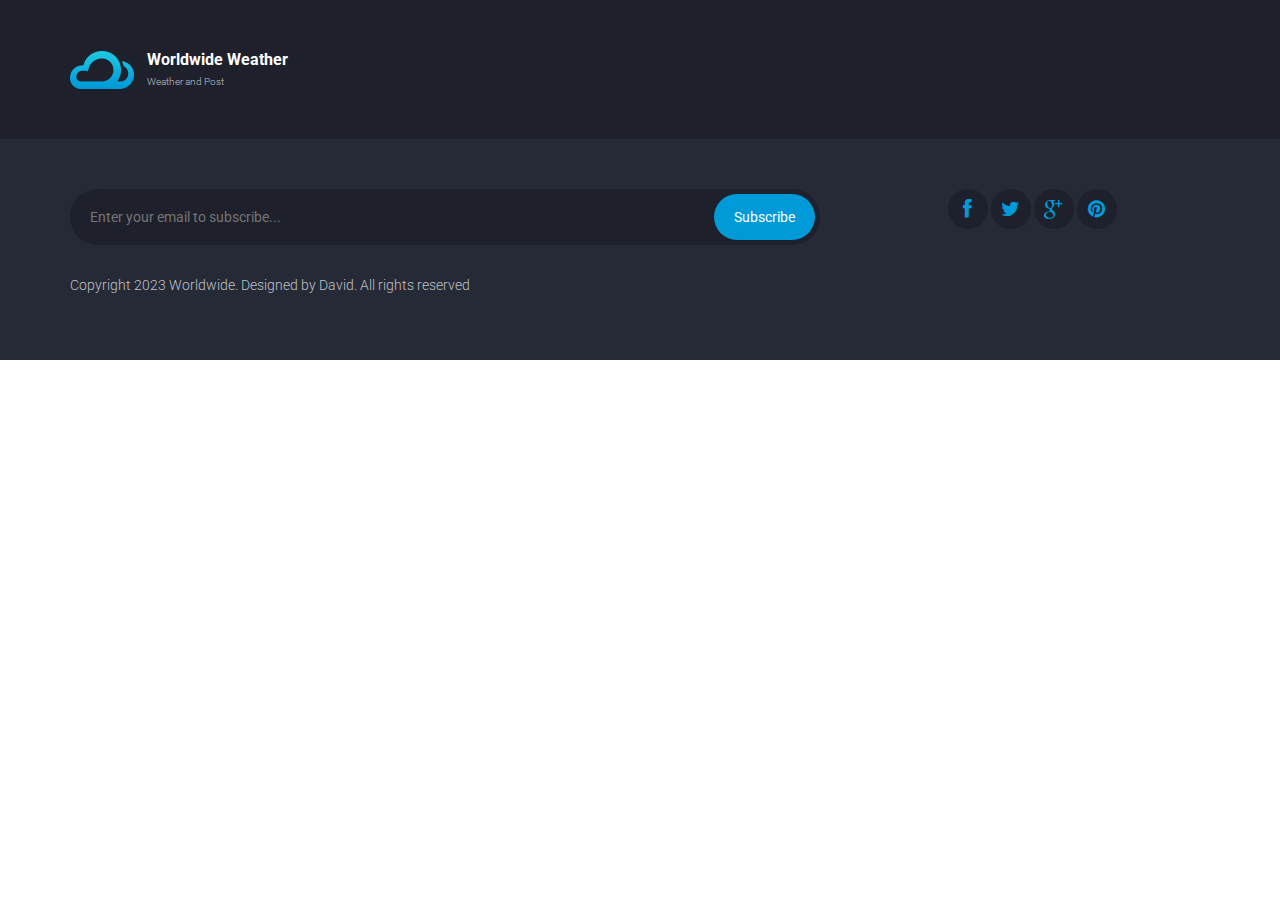
==== index.html @ e77ffc7b "Init project" ====
<!DOCTYPE html>
<html lang="en">
	<head>
  <meta charset="UTF-8">
  <meta http-equiv="X-UA-Compatible" content="IE=edge">
  <meta name="viewport" content="width=device-width, initial-scale=1.0,maximum-scale=1">
  
  <title>Wordwide Weather | Weather & Blog</title>

  <link rel="stylesheet" href="http://fonts.googleapis.com/css?family=Roboto:300,400,700|" type="text/css">
  <link rel="stylesheet" href="fonts/font-awesome.min.css" type="text/css">
  <link rel="stylesheet" href="css/theme.css">
  <link rel="stylesheet" href="css/style.css">
  
  <!--[if lt IE 9]>
  <script src="js/ie-support/html5.js"></script>
  <script src="js/ie-support/respond.js"></script>
  <![endif]-->
	</head>

	<body>
    <div class="site-content">
			<div class="site-header">
        <div class="container">
					<a href="index.html" class="branding">
						<img src="images/logo.png" alt="" class="logo">
						<div class="logo-type">
							<h1 class="site-title">Worldwide Weather</h1>
							<small class="site-description">Weather and Post</small>
						</div>
					</a>
				</div>
      </div>

      <div>
        
      </div>

      <footer class="site-footer">
				<div class="container">
					<div class="row">
						<div class="col-md-8">
							<form action="#" class="subscribe-form">
								<input type="text" placeholder="Enter your email to subscribe...">
								<input type="submit" value="Subscribe">
							</form>
						</div>
						<div class="col-md-3 col-md-offset-1">
							<div class="social-links">
								<a href="#"><i class="fa fa-facebook"></i></a>
								<a href="#"><i class="fa fa-twitter"></i></a>
								<a href="#"><i class="fa fa-google-plus"></i></a>
								<a href="#"><i class="fa fa-pinterest"></i></a>
							</div>
						</div>
					</div>

					<p class="colophon">Copyright 2023 Worldwide. Designed by David. All rights reserved</p>
				</div>
			</footer>
    </div>

    <script src="js/jquery-1.11.1.min.js"></script>
		<script src="js/app.js"></script>
  </body>

  </html>
---- css/theme.css ----
article,
aside,
details,
figcaption,
figure,
footer,
header,
hgroup,
nav,
section,
summary {
  display: block;
}

audio,
canvas,
video {
  display: inline-block;
}

audio:not([controls]) {
  display: none;
  height: 0;
}

[hidden], template {
  display: none;
}

html {
  background: #fff;
  color: #000;
  -webkit-text-size-adjust: 100%;
  -ms-text-size-adjust: 100%;
}

html,
button,
input,
select,
textarea {
  font-family: sans-serif;
}

body {
  margin: 0;
}

a {
  background: transparent;
}
  a:focus {
    outline: thin dotted;
}
  a:hover, a:active {
    outline: 0;
}

h1 {
  font-size: 2em;
  margin: 0.67em 0;
}

h2 {
  font-size: 1.5em;
  margin: 0.83em 0;
}

h3 {
  font-size: 1.17em;
  margin: 1em 0;
}

h4 {
  font-size: 1em;
  margin: 1.33em 0;
}

h5 {
  font-size: 0.83em;
  margin: 1.67em 0;
}

h6 {
  font-size: 0.75em;
  margin: 2.33em 0;
}

abbr[title] {
  border-bottom: 1px dotted;
}

b,
strong {
  font-weight: bold;
}

dfn {
  font-style: italic;
}

mark {
  background: #ff0;
  color: #000;
}

code,
kbd,
pre,
samp {
  font-family: monospace, serif;
  font-size: 1em;
}

pre {
  white-space: pre;
  white-space: pre-wrap;
  word-wrap: break-word;
}

q {
  quotes: "\201C" "\201D" "\2018" "\2019";
}

q:before,
q:after {
  content: '';
  content: none;
}

small {
  font-size: 80%;
}

sub,
sup {
  font-size: 75%;
  line-height: 0;
  position: relative;
  vertical-align: baseline;
}

sup {
  top: -0.5em;
}

sub {
  bottom: -0.25em;
}

img {
  border: 0;
}

svg:not(:root) {
  overflow: hidden;
}

figure {
  margin: 0;
}

fieldset {
  border: 1px solid #c0c0c0;
  margin: 0 2px;
  padding: 0.35em 0.625em 0.75em;
}

legend {
  border: 0;
  padding: 0;
  white-space: normal;
}

button,
input,
select,
textarea {
  font-family: inherit;
  font-size: 100%;
  margin: 0;
  vertical-align: baseline;
}

button,
input {
  line-height: normal;
}

button,
select {
  text-transform: none;
}

button,
html input[type="button"],
input[type="reset"],
input[type="submit"] {
  -webkit-appearance: button;
  cursor: pointer;
}

button[disabled],
input[disabled] {
  cursor: default;
}

input[type="checkbox"],
input[type="radio"] {
  box-sizing: border-box;
  padding: 0;
}

input[type="search"] {
  -webkit-appearance: textfield;
  box-sizing: content-box;
}

input[type="search"]::-webkit-search-cancel-button,
input[type="search"]::-webkit-search-decoration {
  -webkit-appearance: none;
}

button::-moz-focus-inner, input::-moz-focus-inner {
  border: 0;
  padding: 0;
}

textarea {
  overflow: auto;
  vertical-align: top;
}

table {
  border-collapse: collapse;
  border-spacing: 0;
}

*, *:before, *:after {
  box-sizing: border-box;
}

/*
 * Global Styles
 */
html {
  font-size: 14px;
}

body {
  color: #bfc1c8;
  font-family: "Roboto", "Open Sans", sans-serif;
  font-size: 14px;
  font-weight: 300;
  line-height: 1.5;
  background: #1e202b;
}

h1, h2, h3, h4, h5, h6 {
  font-weight: 700;
  margin: 0 0 20px;
  line-height: normal;
}

hr {
  border: none;
  border-bottom: 1px solid #777;
}

ul, ol {
  margin: 0;
  padding-left: 0;
}

a {
  text-decoration: none;
  color: #009ad8;
}

address {
  font-style: normal;
}

p {
  margin-top: 0;
}

form input, form textarea, form select {
  outline: none;
  border: none;
  padding: 10px;
  border-radius: 30px;
}
form select {
  -webkit-appearance: none;
  -moz-appearance: none;
  appearance: none;
}
form textarea {
  resize: vertical;
}

/*
 * Reusable Components Style
 */
.button, form input[type="submit"], form button, form input[type="reset"] {
  border: none;
  background: #009ad8;
  padding: 10px 20px;
  border-radius: 30px;
  color: white;
}

.map {
  height: 220px;
}

.container {
  margin-right: auto;
  margin-left: auto;
  padding-left: 15px;
  padding-right: 15px;
  zoom: 1;
}
  .container:after {
    content: " ";
    clear: both;
    display: block;
    overflow: hidden;
    height: 0;
}
  @media (min-width: 768px) {
    .container {
      width: 750px;
  }
}
  @media (min-width: 992px) {
    .container {
      width: 970px;
  }
}
  @media (min-width: 1200px) {
    .container {
      width: 1170px;
  }
}

.container-fluid {
  margin-right: auto;
  margin-left: auto;
  padding-left: 15px;
  padding-right: 15px;
  zoom: 1;
}
  .container-fluid:after {
    content: " ";
    clear: both;
    display: block;
    overflow: hidden;
    height: 0;
}

.row {
  margin-left: -15px;
  margin-right: -15px;
  zoom: 1;
}
  .row:after {
    content: " ";
    clear: both;
    display: block;
    overflow: hidden;
    height: 0;
}

.col-xs-1, .col-sm-1, .col-md-1,
.col-lg-1, .col-xs-2, .col-sm-2, .col-md-2, .col-lg-2,
.col-xs-3, .col-sm-3, .col-md-3, .col-lg-3,
.col-xs-4, .col-sm-4, .col-md-4, .col-lg-4,
.col-xs-5, .col-sm-5, .col-md-5, .col-lg-5,
.col-xs-6, .col-sm-6, .col-md-6, .col-lg-6,
.col-xs-7, .col-sm-7, .col-md-7, .col-lg-7,
.col-xs-8, .col-sm-8, .col-md-8, .col-lg-8,
.col-xs-9, .col-sm-9, .col-md-9, .col-lg-9,
.col-xs-10, .col-sm-10, .col-md-10, .col-lg-10,
.col-xs-11, .col-sm-11, .col-md-11, .col-lg-11,
.col-xs-12, .col-sm-12, .col-md-12, .col-lg-12 {
  position: relative;
  min-height: 1px;
  padding-left: 15px;
  padding-right: 15px;
}

.col-xs-1,
.col-xs-2,
.col-xs-3,
.col-xs-4,
.col-xs-5,
.col-xs-6,
.col-xs-7,
.col-xs-8,
.col-xs-9,
.col-xs-10,
.col-xs-11,
.col-xs-12 {
  float: left;
}

.col-xs-1 {
  width: 8.3333333333%;
}

.col-xs-2 {
  width: 16.6666666667%;
}

.col-xs-3 {
  width: 25%;
}

.col-xs-4 {
  width: 33.3333333333%;
}

.col-xs-5 {
  width: 41.6666666667%;
}

.col-xs-6 {
  width: 50%;
}

.col-xs-7 {
  width: 58.3333333333%;
}

.col-xs-8 {
  width: 66.6666666667%;
}

.col-xs-9 {
  width: 75%;
}

.col-xs-10 {
  width: 83.3333333333%;
}

.col-xs-11 {
  width: 91.6666666667%;
}

.col-xs-12 {
  width: 100%;
}

.col-xs-pull-0 {
  right: auto;
}

.col-xs-pull-1 {
  right: 8.3333333333%;
}

.col-xs-pull-2 {
  right: 16.6666666667%;
}

.col-xs-pull-3 {
  right: 25%;
}

.col-xs-pull-4 {
  right: 33.3333333333%;
}

.col-xs-pull-5 {
  right: 41.6666666667%;
}

.col-xs-pull-6 {
  right: 50%;
}

.col-xs-pull-7 {
  right: 58.3333333333%;
}

.col-xs-pull-8 {
  right: 66.6666666667%;
}

.col-xs-pull-9 {
  right: 75%;
}

.col-xs-pull-10 {
  right: 83.3333333333%;
}

.col-xs-pull-11 {
  right: 91.6666666667%;
}

.col-xs-pull-12 {
  right: 100%;
}

.col-xs-push-0 {
  left: auto;
}

.col-xs-push-1 {
  left: 8.3333333333%;
}

.col-xs-push-2 {
  left: 16.6666666667%;
}

.col-xs-push-3 {
  left: 25%;
}

.col-xs-push-4 {
  left: 33.3333333333%;
}

.col-xs-push-5 {
  left: 41.6666666667%;
}

.col-xs-push-6 {
  left: 50%;
}

.col-xs-push-7 {
  left: 58.3333333333%;
}

.col-xs-push-8 {
  left: 66.6666666667%;
}

.col-xs-push-9 {
  left: 75%;
}

.col-xs-push-10 {
  left: 83.3333333333%;
}

.col-xs-push-11 {
  left: 91.6666666667%;
}

.col-xs-push-12 {
  left: 100%;
}

.col-xs-offset-0 {
  margin-left: 0%;
}

.col-xs-offset-1 {
  margin-left: 8.3333333333%;
}

.col-xs-offset-2 {
  margin-left: 16.6666666667%;
}

.col-xs-offset-3 {
  margin-left: 25%;
}

.col-xs-offset-4 {
  margin-left: 33.3333333333%;
}

.col-xs-offset-5 {
  margin-left: 41.6666666667%;
}

.col-xs-offset-6 {
  margin-left: 50%;
}

.col-xs-offset-7 {
  margin-left: 58.3333333333%;
}

.col-xs-offset-8 {
  margin-left: 66.6666666667%;
}

.col-xs-offset-9 {
  margin-left: 75%;
}

.col-xs-offset-10 {
  margin-left: 83.3333333333%;
}

.col-xs-offset-11 {
  margin-left: 91.6666666667%;
}

.col-xs-offset-12 {
  margin-left: 100%;
}

@media (min-width: 768px) {
  .col-sm-1,
  .col-sm-2,
  .col-sm-3,
  .col-sm-4,
  .col-sm-5,
  .col-sm-6,
  .col-sm-7,
  .col-sm-8,
  .col-sm-9,
  .col-sm-10,
  .col-sm-11,
  .col-sm-12 {
    float: left;
  }
  .col-sm-1 {
    width: 8.3333333333%;
  }
  .col-sm-2 {
    width: 16.6666666667%;
  }
  .col-sm-3 {
    width: 25%;
  }
  .col-sm-4 {
    width: 33.3333333333%;
  }
  .col-sm-5 {
    width: 41.6666666667%;
  }
  .col-sm-6 {
    width: 50%;
  }
  .col-sm-7 {
    width: 58.3333333333%;
  }
  .col-sm-8 {
    width: 66.6666666667%;
  }
  .col-sm-9 {
    width: 75%;
  }
  .col-sm-10 {
    width: 83.3333333333%;
  }
  .col-sm-11 {
    width: 91.6666666667%;
  }
  .col-sm-12 {
    width: 100%;
  }
  .col-sm-pull-0 {
    right: auto;
  }
  .col-sm-pull-1 {
    right: 8.3333333333%;
  }
  .col-sm-pull-2 {
    right: 16.6666666667%;
  }
  .col-sm-pull-3 {
    right: 25%;
  }
  .col-sm-pull-4 {
    right: 33.3333333333%;
  }
  .col-sm-pull-5 {
    right: 41.6666666667%;
  }
  .col-sm-pull-6 {
    right: 50%;
  }
  .col-sm-pull-7 {
    right: 58.3333333333%;
  }
  .col-sm-pull-8 {
    right: 66.6666666667%;
  }
  .col-sm-pull-9 {
    right: 75%;
  }
  .col-sm-pull-10 {
    right: 83.3333333333%;
  }
  .col-sm-pull-11 {
    right: 91.6666666667%;
  }
  .col-sm-pull-12 {
    right: 100%;
  }
  .col-sm-push-0 {
    left: auto;
  }
  .col-sm-push-1 {
    left: 8.3333333333%;
  }
  .col-sm-push-2 {
    left: 16.6666666667%;
  }
  .col-sm-push-3 {
    left: 25%;
  }
  .col-sm-push-4 {
    left: 33.3333333333%;
  }
  .col-sm-push-5 {
    left: 41.6666666667%;
  }
  .col-sm-push-6 {
    left: 50%;
  }
  .col-sm-push-7 {
    left: 58.3333333333%;
  }
  .col-sm-push-8 {
    left: 66.6666666667%;
  }
  .col-sm-push-9 {
    left: 75%;
  }
  .col-sm-push-10 {
    left: 83.3333333333%;
  }
  .col-sm-push-11 {
    left: 91.6666666667%;
  }
  .col-sm-push-12 {
    left: 100%;
  }
  .col-sm-offset-0 {
    margin-left: 0%;
  }
  .col-sm-offset-1 {
    margin-left: 8.3333333333%;
  }
  .col-sm-offset-2 {
    margin-left: 16.6666666667%;
  }
  .col-sm-offset-3 {
    margin-left: 25%;
  }
  .col-sm-offset-4 {
    margin-left: 33.3333333333%;
  }
  .col-sm-offset-5 {
    margin-left: 41.6666666667%;
  }
  .col-sm-offset-6 {
    margin-left: 50%;
  }
  .col-sm-offset-7 {
    margin-left: 58.3333333333%;
  }
  .col-sm-offset-8 {
    margin-left: 66.6666666667%;
  }
  .col-sm-offset-9 {
    margin-left: 75%;
  }
  .col-sm-offset-10 {
    margin-left: 83.3333333333%;
  }
  .col-sm-offset-11 {
    margin-left: 91.6666666667%;
  }
  .col-sm-offset-12 {
    margin-left: 100%;
  }
}

@media (min-width: 992px) {
  .col-md-1,
  .col-md-2,
  .col-md-3,
  .col-md-4,
  .col-md-5,
  .col-md-6,
  .col-md-7,
  .col-md-8,
  .col-md-9,
  .col-md-10,
  .col-md-11,
  .col-md-12 {
    float: left;
  }
  .col-md-1 {
    width: 8.3333333333%;
  }
  .col-md-2 {
    width: 16.6666666667%;
  }
  .col-md-3 {
    width: 25%;
  }
  .col-md-4 {
    width: 33.3333333333%;
  }
  .col-md-5 {
    width: 41.6666666667%;
  }
  .col-md-6 {
    width: 50%;
  }
  .col-md-7 {
    width: 58.3333333333%;
  }
  .col-md-8 {
    width: 66.6666666667%;
  }
  .col-md-9 {
    width: 75%;
  }
  .col-md-10 {
    width: 83.3333333333%;
  }
  .col-md-11 {
    width: 91.6666666667%;
  }
  .col-md-12 {
    width: 100%;
  }
  .col-md-pull-0 {
    right: auto;
  }
  .col-md-pull-1 {
    right: 8.3333333333%;
  }
  .col-md-pull-2 {
    right: 16.6666666667%;
  }
  .col-md-pull-3 {
    right: 25%;
  }
  .col-md-pull-4 {
    right: 33.3333333333%;
  }
  .col-md-pull-5 {
    right: 41.6666666667%;
  }
  .col-md-pull-6 {
    right: 50%;
  }
  .col-md-pull-7 {
    right: 58.3333333333%;
  }
  .col-md-pull-8 {
    right: 66.6666666667%;
  }
  .col-md-pull-9 {
    right: 75%;
  }
  .col-md-pull-10 {
    right: 83.3333333333%;
  }
  .col-md-pull-11 {
    right: 91.6666666667%;
  }
  .col-md-pull-12 {
    right: 100%;
  }
  .col-md-push-0 {
    left: auto;
  }
  .col-md-push-1 {
    left: 8.3333333333%;
  }
  .col-md-push-2 {
    left: 16.6666666667%;
  }
  .col-md-push-3 {
    left: 25%;
  }
  .col-md-push-4 {
    left: 33.3333333333%;
  }
  .col-md-push-5 {
    left: 41.6666666667%;
  }
  .col-md-push-6 {
    left: 50%;
  }
  .col-md-push-7 {
    left: 58.3333333333%;
  }
  .col-md-push-8 {
    left: 66.6666666667%;
  }
  .col-md-push-9 {
    left: 75%;
  }
  .col-md-push-10 {
    left: 83.3333333333%;
  }
  .col-md-push-11 {
    left: 91.6666666667%;
  }
  .col-md-push-12 {
    left: 100%;
  }
  .col-md-offset-0 {
    margin-left: 0%;
  }
  .col-md-offset-1 {
    margin-left: 8.3333333333%;
  }
  .col-md-offset-2 {
    margin-left: 16.6666666667%;
  }
  .col-md-offset-3 {
    margin-left: 25%;
  }
  .col-md-offset-4 {
    margin-left: 33.3333333333%;
  }
  .col-md-offset-5 {
    margin-left: 41.6666666667%;
  }
  .col-md-offset-6 {
    margin-left: 50%;
  }
  .col-md-offset-7 {
    margin-left: 58.3333333333%;
  }
  .col-md-offset-8 {
    margin-left: 66.6666666667%;
  }
  .col-md-offset-9 {
    margin-left: 75%;
  }
  .col-md-offset-10 {
    margin-left: 83.3333333333%;
  }
  .col-md-offset-11 {
    margin-left: 91.6666666667%;
  }
  .col-md-offset-12 {
    margin-left: 100%;
  }
}

@media (min-width: 1200px) {
  .col-lg-1,
  .col-lg-2,
  .col-lg-3,
  .col-lg-4,
  .col-lg-5,
  .col-lg-6,
  .col-lg-7,
  .col-lg-8,
  .col-lg-9,
  .col-lg-10,
  .col-lg-11,
  .col-lg-12 {
    float: left;
  }
  .col-lg-1 {
    width: 8.3333333333%;
  }
  .col-lg-2 {
    width: 16.6666666667%;
  }
  .col-lg-3 {
    width: 25%;
  }
  .col-lg-4 {
    width: 33.3333333333%;
  }
  .col-lg-5 {
    width: 41.6666666667%;
  }
  .col-lg-6 {
    width: 50%;
  }
  .col-lg-7 {
    width: 58.3333333333%;
  }
  .col-lg-8 {
    width: 66.6666666667%;
  }
  .col-lg-9 {
    width: 75%;
  }
  .col-lg-10 {
    width: 83.3333333333%;
  }
  .col-lg-11 {
    width: 91.6666666667%;
  }
  .col-lg-12 {
    width: 100%;
  }
  .col-lg-pull-0 {
    right: auto;
  }
  .col-lg-pull-1 {
    right: 8.3333333333%;
  }
  .col-lg-pull-2 {
    right: 16.6666666667%;
  }
  .col-lg-pull-3 {
    right: 25%;
  }
  .col-lg-pull-4 {
    right: 33.3333333333%;
  }
  .col-lg-pull-5 {
    right: 41.6666666667%;
  }
  .col-lg-pull-6 {
    right: 50%;
  }
  .col-lg-pull-7 {
    right: 58.3333333333%;
  }
  .col-lg-pull-8 {
    right: 66.6666666667%;
  }
  .col-lg-pull-9 {
    right: 75%;
  }
  .col-lg-pull-10 {
    right: 83.3333333333%;
  }
  .col-lg-pull-11 {
    right: 91.6666666667%;
  }
  .col-lg-pull-12 {
    right: 100%;
  }
  .col-lg-push-0 {
    left: auto;
  }
  .col-lg-push-1 {
    left: 8.3333333333%;
  }
  .col-lg-push-2 {
    left: 16.6666666667%;
  }
  .col-lg-push-3 {
    left: 25%;
  }
  .col-lg-push-4 {
    left: 33.3333333333%;
  }
  .col-lg-push-5 {
    left: 41.6666666667%;
  }
  .col-lg-push-6 {
    left: 50%;
  }
  .col-lg-push-7 {
    left: 58.3333333333%;
  }
  .col-lg-push-8 {
    left: 66.6666666667%;
  }
  .col-lg-push-9 {
    left: 75%;
  }
  .col-lg-push-10 {
    left: 83.3333333333%;
  }
  .col-lg-push-11 {
    left: 91.6666666667%;
  }
  .col-lg-push-12 {
    left: 100%;
  }
  .col-lg-offset-0 {
    margin-left: 0%;
  }
  .col-lg-offset-1 {
    margin-left: 8.3333333333%;
  }
  .col-lg-offset-2 {
    margin-left: 16.6666666667%;
  }
  .col-lg-offset-3 {
    margin-left: 25%;
  }
  .col-lg-offset-4 {
    margin-left: 33.3333333333%;
  }
  .col-lg-offset-5 {
    margin-left: 41.6666666667%;
  }
  .col-lg-offset-6 {
    margin-left: 50%;
  }
  .col-lg-offset-7 {
    margin-left: 58.3333333333%;
  }
  .col-lg-offset-8 {
    margin-left: 66.6666666667%;
  }
  .col-lg-offset-9 {
    margin-left: 75%;
  }
  .col-lg-offset-10 {
    margin-left: 83.3333333333%;
  }
  .col-lg-offset-11 {
    margin-left: 91.6666666667%;
  }
  .col-lg-offset-12 {
    margin-left: 100%;
  }
}

@-ms-viewport {
  width: device-width;
}

.visible-xs, .visible-sm, .visible-md, .visible-lg {
  display: none !important;
}

.visible-xs-block,
.visible-xs-inline,
.visible-xs-inline-block,
.visible-sm-block,
.visible-sm-inline,
.visible-sm-inline-block,
.visible-md-block,
.visible-md-inline,
.visible-md-inline-block,
.visible-lg-block,
.visible-lg-inline,
.visible-lg-inline-block {
  display: none !important;
}

@media (max-width: 767px) {
  .visible-xs {
    display: block !important;
  }
  table.visible-xs {
    display: table;
  }
  tr.visible-xs {
    display: table-row !important;
  }
  th.visible-xs,
  td.visible-xs {
    display: table-cell !important;
  }
}

@media (max-width: 767px) {
  .visible-xs-block {
    display: block !important;
  }
}

@media (max-width: 767px) {
  .visible-xs-inline {
    display: inline !important;
  }
}

@media (max-width: 767px) {
  .visible-xs-inline-block {
    display: inline-block !important;
  }
}

@media (min-width: 768px) and (max-width: 991px) {
  .visible-sm {
    display: block !important;
  }
  table.visible-sm {
    display: table;
  }
  tr.visible-sm {
    display: table-row !important;
  }
  th.visible-sm,
  td.visible-sm {
    display: table-cell !important;
  }
}

@media (min-width: 768px) and (max-width: 991px) {
  .visible-sm-block {
    display: block !important;
  }
}

@media (min-width: 768px) and (max-width: 991px) {
  .visible-sm-inline {
    display: inline !important;
  }
}

@media (min-width: 768px) and (max-width: 991px) {
  .visible-sm-inline-block {
    display: inline-block !important;
  }
}

@media (min-width: 992px) and (max-width: 1199px) {
  .visible-md {
    display: block !important;
  }
  table.visible-md {
    display: table;
  }
  tr.visible-md {
    display: table-row !important;
  }
  th.visible-md,
  td.visible-md {
    display: table-cell !important;
  }
}

@media (min-width: 992px) and (max-width: 1199px) {
  .visible-md-block {
    display: block !important;
  }
}

@media (min-width: 992px) and (max-width: 1199px) {
  .visible-md-inline {
    display: inline !important;
  }
}

@media (min-width: 992px) and (max-width: 1199px) {
  .visible-md-inline-block {
    display: inline-block !important;
  }
}

@media (min-width: 1200px) {
  .visible-lg {
    display: block !important;
  }
  table.visible-lg {
    display: table;
  }
  tr.visible-lg {
    display: table-row !important;
  }
  th.visible-lg,
  td.visible-lg {
    display: table-cell !important;
  }
  .visible-lg-block {
    display: block !important;
  }
  .visible-lg-inline {
    display: inline !important;
  }
  .visible-lg-inline-block {
    display: inline-block !important;
  }
}

@media (max-width: 767px) {
  .hidden-xs {
    display: none !important;
  }
}

@media (min-width: 768px) and (max-width: 991px) {
  .hidden-sm {
    display: none !important;
  }
}

@media (min-width: 992px) and (max-width: 1199px) {
  .hidden-md {
    display: none !important;
  }
}

@media (min-width: 1200px) {
  .hidden-lg {
    display: none !important;
  }
}

.visible-print {
  display: none !important;
}

@media print {
  .visible-print {
    display: block !important;
  }
  table.visible-print {
    display: table;
  }
  tr.visible-print {
    display: table-row !important;
  }
  th.visible-print,
  td.visible-print {
    display: table-cell !important;
  }
}

.visible-print-block {
  display: none !important;
}

@media print {
  .visible-print-block {
    display: block !important;
  }
}

.visible-print-inline {
  display: none !important;
}

@media print {
  .visible-print-inline {
    display: inline !important;
  }
}

.visible-print-inline-block {
  display: none !important;
}

@media print {
  .visible-print-inline-block {
    display: inline-block !important;
  }
}

@media print {
  .hidden-print {
    display: none !important;
  }
}
---- css/style.css ----
.site-header {
  padding: 50px 0;
}
.site-header .branding {
  float: left;
}
.site-header .branding .logo,
.site-header .branding .logo-type {
  display: inline-block;
  vertical-align: middle;
}
.site-header .branding .logo {
  margin-right: 10px;
}
.site-header .branding .site-title {
  color: white;
  font-size: 16px;
  font-size: 1.1428571429em;
  margin-bottom: 5px;
}
.site-header .branding .site-description {
  color: #bfc1c8;
  display: block;
  font-size: 10px;
  font-size: 0.7142857143em;
}
.site-footer {
  background: #262936;
  padding: 50px 0;
}
.site-footer .subscribe-form {
  margin-bottom: 30px;
  position: relative;
}
.site-footer .subscribe-form input[type="text"] {
  background: #1e202b;
  color: white;
  padding: 20px 100px 20px 20px;
  width: 100%;
}
.site-footer .subscribe-form input[type="submit"] {
  bottom: 5px;
  position: absolute;
  right: 5px;
  top: 5px;
}
.site-footer .social-links a {
  -webkit-transition: .3s ease;
  background: #1e202b;
  border-radius: 50%;
  color: #009ad8;
  display: inline-block;
  font-size: 20px;
  font-size: 1.4285714286em;
  height: 40px;
  line-height: 2;
  text-align: center;
  transition: .3s ease;
  width: 40px;
}
.site-footer .social-links a:hover {
  background: #009ad8;
  color: white;
}
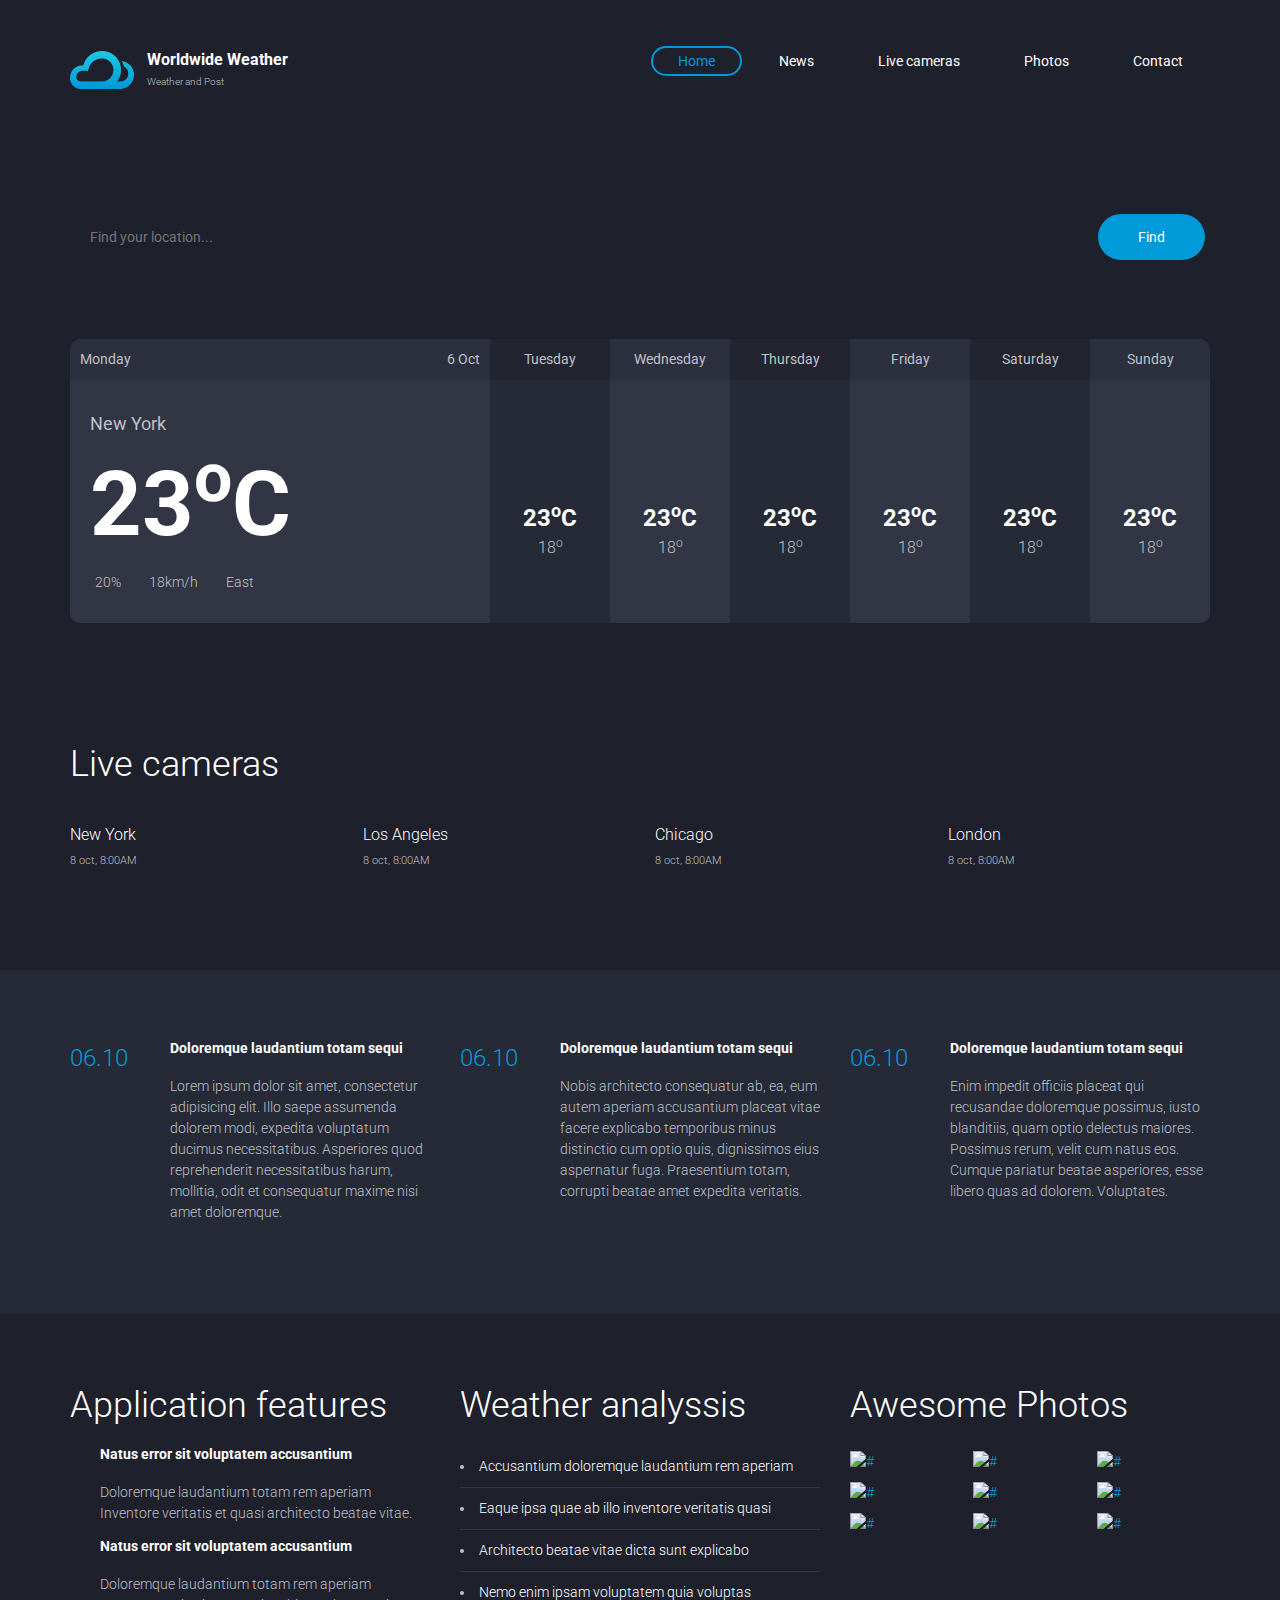
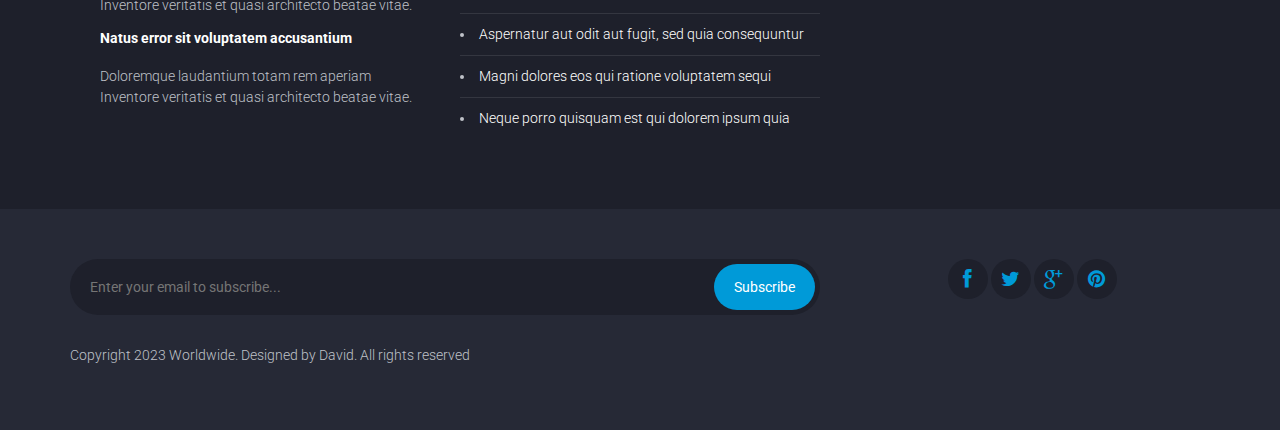
==== commit 038a895f: "Add Contact page" ====
--- a/index.html
+++ b/index.html
@@ -29,12 +29,243 @@
 							<small class="site-description">Weather and Post</small>
 						</div>
 					</a>
+
+          <div class="main-navigation">
+						<button type="button" class="menu-toggle"><i class="fa fa-bars"></i></button>
+						<ul class="menu">
+							<li class="menu-item current-menu-item"><a href="index.html">Home</a></li>
+              <li class="menu-item"><a href="news.html">News</a></li>
+              <li class="menu-item"><a href="live-cameras.html">Live cameras</a></li>
+              <li class="menu-item"><a href="photos.html">Photos</a></li>
+              <li class="menu-item"><a href="contact.html">Contact</a></li>
+						</ul>
+					</div>
+
+					<div class="mobile-navigation"></div>
 				</div>
       </div>
 
-      <div>
-        
-      </div>
+      <div class="hero" data-bg-image="images/banner.png">
+				<div class="container">
+					<form action="#" class="find-location">
+						<input type="text" placeholder="Find your location...">
+						<input type="submit" value="Find">
+					</form>
+				</div>
+			</div>
+
+      <div class="forecast-table">
+				<div class="container">
+					<div class="forecast-container">
+						<div class="today forecast">
+							<div class="forecast-header">
+								<div class="day">Monday</div>
+								<div class="date">6 Oct</div>
+							</div> <!-- .forecast-header -->
+							<div class="forecast-content">
+								<div class="location">New York</div>
+								<div class="degree">
+									<div class="num">23<sup>o</sup>C</div>
+									<div class="forecast-icon">
+										<img src="images/icons/icon-1.svg" alt="" width=90>
+									</div>	
+								</div>
+								<span><img src="images/icon-umberella.png" alt="">20%</span>
+								<span><img src="images/icon-wind.png" alt="">18km/h</span>
+								<span><img src="images/icon-compass.png" alt="">East</span>
+							</div>
+						</div>
+						<div class="forecast">
+							<div class="forecast-header">
+								<div class="day">Tuesday</div>
+							</div> <!-- .forecast-header -->
+							<div class="forecast-content">
+								<div class="forecast-icon">
+									<img src="images/icons/icon-3.svg" alt="" width=48>
+								</div>
+								<div class="degree">23<sup>o</sup>C</div>
+								<small>18<sup>o</sup></small>
+							</div>
+						</div>
+						<div class="forecast">
+							<div class="forecast-header">
+								<div class="day">Wednesday</div>
+							</div> <!-- .forecast-header -->
+							<div class="forecast-content">
+								<div class="forecast-icon">
+									<img src="images/icons/icon-5.svg" alt="" width=48>
+								</div>
+								<div class="degree">23<sup>o</sup>C</div>
+								<small>18<sup>o</sup></small>
+							</div>
+						</div>
+						<div class="forecast">
+							<div class="forecast-header">
+								<div class="day">Thursday</div>
+							</div> <!-- .forecast-header -->
+							<div class="forecast-content">
+								<div class="forecast-icon">
+									<img src="images/icons/icon-7.svg" alt="" width=48>
+								</div>
+								<div class="degree">23<sup>o</sup>C</div>
+								<small>18<sup>o</sup></small>
+							</div>
+						</div>
+						<div class="forecast">
+							<div class="forecast-header">
+								<div class="day">Friday</div>
+							</div> <!-- .forecast-header -->
+							<div class="forecast-content">
+								<div class="forecast-icon">
+									<img src="images/icons/icon-12.svg" alt="" width=48>
+								</div>
+								<div class="degree">23<sup>o</sup>C</div>
+								<small>18<sup>o</sup></small>
+							</div>
+						</div>
+						<div class="forecast">
+							<div class="forecast-header">
+								<div class="day">Saturday</div>
+							</div> <!-- .forecast-header -->
+							<div class="forecast-content">
+								<div class="forecast-icon">
+									<img src="images/icons/icon-13.svg" alt="" width=48>
+								</div>
+								<div class="degree">23<sup>o</sup>C</div>
+								<small>18<sup>o</sup></small>
+							</div>
+						</div>
+						<div class="forecast">
+							<div class="forecast-header">
+								<div class="day">Sunday</div>
+							</div> <!-- .forecast-header -->
+							<div class="forecast-content">
+								<div class="forecast-icon">
+									<img src="images/icons/icon-14.svg" alt="" width=48>
+								</div>
+								<div class="degree">23<sup>o</sup>C</div>
+								<small>18<sup>o</sup></small>
+							</div>
+						</div>
+					</div>
+				</div>
+			</div>
+
+      <main class="main-content">
+				<div class="fullwidth-block">
+					<div class="container">
+						<h2 class="section-title">Live cameras</h2>
+						<div class="row">
+							<div class="col-md-3 col-sm-6">
+								<div class="live-camera">
+									<figure class="live-camera-cover"><img src="images/live-camera-1.jpg" alt=""></figure>
+									<h3 class="location">New York</h3>
+									<small class="date">8 oct, 8:00AM</small>
+								</div>
+							</div>
+							<div class="col-md-3 col-sm-6">
+								<div class="live-camera">
+									<figure class="live-camera-cover"><img src="images/live-camera-2.jpg" alt=""></figure>
+									<h3 class="location">Los Angeles</h3>
+									<small class="date">8 oct, 8:00AM</small>
+								</div>
+							</div>
+							<div class="col-md-3 col-sm-6">
+								<div class="live-camera">
+									<figure class="live-camera-cover"><img src="images/live-camera-3.jpg" alt=""></figure>
+									<h3 class="location">Chicago</h3>
+									<small class="date">8 oct, 8:00AM</small>
+								</div>
+							</div>
+							<div class="col-md-3 col-sm-6">
+								<div class="live-camera">
+									<figure class="live-camera-cover"><img src="images/live-camera-4.jpg" alt=""></figure>
+									<h3 class="location">London</h3>
+									<small class="date">8 oct, 8:00AM</small>
+								</div>
+							</div>
+						</div>
+					</div>
+				</div>
+
+        <div class="fullwidth-block" data-bg-color="#262936">
+					<div class="container">
+						<div class="row">
+							<div class="col-md-4">
+								<div class="news">
+									<div class="date">06.10</div>
+									<h3><a href="#">Doloremque laudantium totam sequi </a></h3>
+									<p>Lorem ipsum dolor sit amet, consectetur adipisicing elit. Illo saepe assumenda dolorem modi, expedita voluptatum ducimus necessitatibus. Asperiores quod reprehenderit necessitatibus harum, mollitia, odit et consequatur maxime nisi amet doloremque.</p>
+								</div>
+							</div>
+							<div class="col-md-4">
+								<div class="news">
+									<div class="date">06.10</div>
+									<h3><a href="#">Doloremque laudantium totam sequi </a></h3>
+									<p>Nobis architecto consequatur ab, ea, eum autem aperiam accusantium placeat vitae facere explicabo temporibus minus distinctio cum optio quis, dignissimos eius aspernatur fuga. Praesentium totam, corrupti beatae amet expedita veritatis.</p>
+								</div>
+							</div>
+							<div class="col-md-4">
+								<div class="news">
+									<div class="date">06.10</div>
+									<h3><a href="#">Doloremque laudantium totam sequi </a></h3>
+									<p>Enim impedit officiis placeat qui recusandae doloremque possimus, iusto blanditiis, quam optio delectus maiores. Possimus rerum, velit cum natus eos. Cumque pariatur beatae asperiores, esse libero quas ad dolorem. Voluptates.</p>
+								</div>
+							</div>
+						</div>
+					</div>
+				</div>
+
+        <div class="fullwidth-block">
+					<div class="container">
+						<div class="row">
+							<div class="col-md-4">
+								<h2 class="section-title">Application features</h2>
+								<ul class="arrow-feature">
+									<li>
+										<h3>Natus error sit voluptatem accusantium</h3>
+										<p>Doloremque laudantium totam rem aperiam Inventore veritatis et quasi architecto beatae vitae.</p>
+									</li>
+									<li>
+										<h3>Natus error sit voluptatem accusantium</h3>
+										<p>Doloremque laudantium totam rem aperiam Inventore veritatis et quasi architecto beatae vitae.</p>
+									</li>
+									<li>
+										<h3>Natus error sit voluptatem accusantium</h3>
+										<p>Doloremque laudantium totam rem aperiam Inventore veritatis et quasi architecto beatae vitae.</p>
+									</li>
+								</ul>
+							</div>
+							<div class="col-md-4">
+								<h2 class="section-title">Weather analyssis</h2>
+								<ul class="arrow-list">
+									<li><a href="#">Accusantium doloremque laudantium rem aperiam</a></li>
+									<li><a href="#">Eaque ipsa quae ab illo inventore veritatis quasi</a></li>
+									<li><a href="#">Architecto beatae vitae dicta sunt explicabo</a></li>
+									<li><a href="#">Nemo enim ipsam voluptatem quia voluptas</a></li>
+									<li><a href="#">Aspernatur aut odit aut fugit, sed quia consequuntur</a></li>
+									<li><a href="#">Magni dolores eos qui ratione voluptatem sequi</a></li>
+									<li><a href="#">Neque porro quisquam est qui dolorem ipsum quia</a></li>
+								</ul>
+							</div>
+							<div class="col-md-4">
+								<h2 class="section-title">Awesome Photos</h2>
+								<div class="photo-grid">
+									<a href="#"><img src="images/thumb-1.jpg" alt="#"></a>
+									<a href="#"><img src="images/thumb-2.jpg" alt="#"></a>
+									<a href="#"><img src="images/thumb-3.jpg" alt="#"></a>
+									<a href="#"><img src="images/thumb-4.jpg" alt="#"></a>
+									<a href="#"><img src="images/thumb-5.jpg" alt="#"></a>
+									<a href="#"><img src="images/thumb-6.jpg" alt="#"></a>
+									<a href="#"><img src="images/thumb-7.jpg" alt="#"></a>
+									<a href="#"><img src="images/thumb-8.jpg" alt="#"></a>
+									<a href="#"><img src="images/thumb-9.jpg" alt="#"></a>
+								</div>
+							</div>
+						</div>
+					</div>
+				</div>
+      </main>
 
       <footer class="site-footer">
 				<div class="container">
@@ -61,7 +292,8 @@
     </div>
 
     <script src="js/jquery-1.11.1.min.js"></script>
+		<script src="js/plugins.js"></script>
 		<script src="js/app.js"></script>
   </body>
 
-  </html>+</html>--- a/css/style.css
+++ b/css/style.css
@@ -23,6 +23,622 @@
   display: block;
   font-size: 10px;
   font-size: 0.7142857143em;
+}
+.main-navigation {
+  float: right;
+}
+.main-navigation .menu-toggle, .main-navigation .menu {
+  vertical-align: middle;
+}
+.main-navigation .menu-toggle {
+  -webkit-transition: .3s ease;
+  background: none;
+  border: 2px solid transparent;
+  border-radius: 40px;
+  color: white;
+  display: none;
+  padding: 20px;
+  transition: .3s ease;
+  outline: none;
+}
+@media screen and (max-width: 990px) {
+  .main-navigation .menu-toggle {
+    display: inline-block;
+  }
+}
+.main-navigation .menu-toggle:hover,
+.main-navigation .menu-toggle:active {
+  border-color: #009ad8;
+  color: #009ad8;
+}
+.main-navigation .menu {
+  display: inline-block;
+  list-style: none;
+  zoom: 1;
+}
+.main-navigation .menu:after {
+  clear: both;
+  content: " ";
+  display: block;
+  height: 0;
+  overflow: hidden;
+}
+@media screen and (max-width: 990px) {
+  .main-navigation .menu {
+    display: none;
+  }
+}
+.main-navigation .menu .menu-item {
+  float: left;
+  margin-left: 10px;
+}
+.main-navigation .menu .menu-item a {
+  -webkit-transition: .3s ease;
+  border: 2px solid transparent;
+  border-radius: 30px;
+  color: white;
+  font-weight: 400;
+  padding: 5px 25px;
+  transition: .3s ease;
+}
+.main-navigation .menu .menu-item.current-menu-item a, .main-navigation .menu .menu-item:hover a {
+  border-color: #009ad8;
+  color: #009ad8;
+}
+.mobile-navigation {
+  clear: both;
+  display: none;
+  padding: 30px 0 0;
+}
+@media screen and (min-width: 991px) {
+  .mobile-navigation {
+    display: none !important;
+  }
+}
+.mobile-navigation .menu {
+  background: #262936;
+  border-radius: 10px;
+  list-style: none;
+  overflow: hidden;
+  text-align: center;
+}
+.mobile-navigation .menu a {
+  color: white;
+  display: block;
+  padding: 20px;
+}
+.mobile-navigation .menu .menu-item {
+  border-bottom: 1px solid rgba(255, 255, 255, 0.1);
+}
+.mobile-navigation .menu .menu-item:last-child {
+  border-bottom: none;
+}
+.mobile-navigation .menu .menu-item.current-menu-item a {
+  color: #009ad8;
+}
+.breadcrumb {
+  background: #262936;
+  border-radius: 40px;
+  padding: 20px 30px;
+  font-size: 13px;
+  font-size: 0.9285714286em;
+}
+.breadcrumb a {
+  color: #bfc1c8;
+}
+.breadcrumb a:after {
+  background: url(../images/arrow-gray.png) no-repeat;
+  content: " ";
+  display: inline-block;
+  height: 7px;
+  margin: 0 10px;
+  vertical-align: middle;
+  width: 12px;
+}
+.breadcrumb a:hover {
+  text-decoration: underline;
+}
+.breadcrumb span {
+  color: white;
+}
+.hero {
+  background-size: cover;
+  min-height: 350px;
+  padding: 70px 0;
+}
+.find-location {
+  margin-bottom: 70px;
+  position: relative;
+}
+.find-location input[type="text"] {
+  background: #1e202b;
+  color: white;
+  padding: 20px 50px 20px 20px;
+  width: 100%;
+}
+.find-location input[type="submit"] {
+  bottom: 5px;
+  padding: 0 40px;
+  position: absolute;
+  right: 5px;
+  top: 5px;
+}
+.forecast-container {
+  background: #323544;
+  border-radius: 10px;
+  display: table;
+  margin-bottom: 50px;
+  margin-top: -150px;
+  overflow: hidden;
+  table-layout: fixed;
+  width: 100%;
+}
+.forecast-container .forecast {
+  display: table-cell;
+  vertical-align: top;
+}
+.forecast-container .forecast:nth-child(even) {
+  background-color: #262936;
+}
+@media screen and (max-width: 990px) {
+  .forecast-container .forecast {
+    display: block;
+    width: 16.6667%;
+    float: left;
+  }
+}
+.forecast-container .forecast.today {
+  width: 420px;
+}
+.forecast-container .forecast.today .forecast-header {
+  zoom: 1;
+}
+.forecast-container .forecast.today .forecast-header:after {
+  clear: both;
+  content: " ";
+  display: block;
+  height: 0;
+  overflow: hidden;
+}
+.forecast-container .forecast.today .forecast-header .day {
+  float: left;
+}
+.forecast-container .forecast.today .forecast-header .date {
+  float: right;
+}
+.forecast-container .forecast.today .forecast-content {
+  padding-bottom: 30px;
+  padding-top: 30px;
+  text-align: left;
+}
+.forecast-container .forecast.today .location {
+  font-size: 18px;
+  font-size: 1.2857142857em;
+  font-weight: 400;
+}
+.forecast-container .forecast.today .degree .num,
+.forecast-container .forecast.today .degree .forecast-icon {
+  display: inline-block;
+  vertical-align: middle;
+}
+.forecast-container .forecast.today .degree .num {
+  font-size: 90px;
+  font-size: 6.4285714286rem;
+  margin-right: 30px;
+}
+.forecast-container .forecast.today span {
+  margin-right: 20px;
+}
+.forecast-container .forecast.today span img {
+  margin-right: 5px;
+  vertical-align: middle;
+}
+@media screen and (max-width: 990px) {
+  .forecast-container .forecast.today {
+    display: block;
+    width: 100%;
+  }
+}
+.forecast-container .forecast .forecast-header {
+  background: rgba(0, 0, 0, 0.1);
+  font-weight: 400;
+  padding: 10px;
+  text-align: center;
+}
+.forecast-container .forecast .forecast-icon {
+  height: 50px;
+}
+.forecast-container .forecast .forecast-content {
+  padding: 50px 20px 10px;
+  text-align: center;
+}
+.forecast-container .forecast .forecast-content .forecast-icon {
+  margin-bottom: 20px;
+}
+.forecast-container .forecast .forecast-content .degree {
+  color: white;
+  font-size: 24px;
+  font-size: 1.7142857143em;
+  font-weight: 700; }
+.forecast-container .forecast .forecast-content small {
+  font-size: 16px;
+  font-size: 1.1428571429em;
+}
+.fullwidth-block {
+  padding: 70px 0;
+}
+.fullwidth-block .section-title {
+  color: white;
+  font-size: 36px;
+  font-size: 2.5714285714em;
+  font-weight: 300;
+}
+.filter {
+  margin-bottom: 30px;
+}
+.filter-control {
+  border: 2px solid #262936;
+  border-radius: 30px;
+  display: inline-block;
+  padding: 5px 5px 5px 20px;
+  white-space: nowrap;
+}
+.filter-control label {
+  display: inline-block;
+  margin-right: 10px;
+  padding: 10px;
+  vertical-align: middle;
+}
+.select.control {
+  background: #262936;
+  border-radius: 40px;
+  display: inline-block;
+  overflow: hidden;
+  padding-right: 30px;
+  position: relative;
+  vertical-align: middle;
+}
+.select.control:after {
+  background: url(../images/arrow-down.png);
+  bottom: 0;
+  content: " ";
+  display: block;
+  height: 9px;
+  margin: auto;
+  position: absolute;
+  right: 10px;
+  top: 0;
+  width: 7px;
+  z-index: 1;
+}
+.select.control select {
+  -webkit-appearance: none;
+  appearance: none;
+  background: none;
+  border: none;
+  color: white;
+  outline: none;
+  padding: 10px 30px;
+  width: 110%;
+}
+.select.control select option {
+  background: #262936;
+}
+.live-camera {
+  margin-bottom: 30px;
+}
+.live-camera .live-camera-cover {
+  cursor: pointer;
+  margin-bottom: 20px;
+  position: relative;
+}
+.live-camera .live-camera-cover:after {
+  background: url(../images/play-button.png);
+  bottom: 0;
+  content: " ";
+  height: 45px;
+  left: 0;
+  margin: auto;
+  position: absolute;
+  right: 0;
+  top: 0;
+  width: 45px;
+}
+.live-camera .live-camera-cover img {
+  border-radius: 5px;
+  display: block;
+  height: auto;
+  max-width: 100%;
+  width: 100%;
+}
+.live-camera .location {
+  color: white;
+  font-weight: 300;
+  margin-bottom: 5px;
+}
+.news {
+  padding-left: 100px;
+  position: relative;
+}
+.news:after {
+  background: url(../images/arrow.png);
+  content: " ";
+  display: block;
+  height: 7px;
+  width: 12px;
+}
+.news .date {
+  color: #009ad8;
+  font-size: 24px;
+  font-size: 1.7142857143em;
+  left: 0;
+  position: absolute;
+  top: 0;
+}
+.news h3 {
+  font-size: 14px;
+  font-size: 1em;
+}
+.news h3 a {
+  color: white;
+}
+.arrow-feature {
+  list-style-type: none;
+}
+.arrow-feature li {
+  padding-left: 30px;
+  position: relative;
+}
+.arrow-feature li:before {
+  background: url(../images/arrow.png);
+  content: " ";
+  height: 7px;
+  left: 0;
+  position: absolute;
+  top: 5px;
+  width: 12px;
+}
+.arrow-feature li h3 {
+  color: white;
+  font-size: 14px;
+  font-size: 1em;
+}
+.arrow-list {
+  list-style-image: url(../images/arrow.png);
+  list-style-position: inside;
+}
+.arrow-list li {
+  border-bottom: 1px solid rgba(255, 255, 255, 0.1);
+  padding: 10px 0;
+}
+.arrow-list li:last-child {
+  border-bottom: none;
+}
+.arrow-list a {
+  color: white;
+}
+.arrow-list a:hover {
+  color: #009ad8;
+}
+.photo-grid {
+  margin: 0 -5px;
+}
+.photo-grid a {
+  float: left;
+  padding: 5px;
+  width: 33.333%;
+}
+.photo-grid a img {
+  display: block;
+  height: auto;
+  width: 100%;
+  max-width: 100%;
+}
+.post {
+  border-bottom: 1px solid rgba(255, 255, 255, 0.1);
+  padding: 50px 0;
+}
+.post.single {
+  border-bottom: none;
+}
+.post:first-child {
+  padding-top: 0;
+}
+.post .entry-title {
+  color: white;
+  font-size: 30px;
+  font-size: 2.1428571429em;
+  font-weight: 300;
+}
+.post .featured-image {
+  margin-bottom: 20px;
+}
+.post .featured-image img {
+  border-radius: 5px;
+  display: block;
+  height: auto;
+  max-width: 100%;
+  width: 100%;
+}
+.post p {
+  margin-bottom: 30px;
+}
+.entry-content blockquote {
+  margin-left: 50px;
+  padding-left: 50px;
+  position: relative;
+}
+.entry-content blockquote:before {
+  background: url(../images/quote.png);
+  content: " ";
+  height: 23px;
+  left: 0;
+  position: absolute;
+  top: 0;
+  width: 30px;
+}
+.entry-content blockquote p {
+  color: #009ad8;
+  font-size: 24px;
+  font-size: 1.7142857143rem;
+}
+.photo {
+  background: #262936;
+  border-radius: 10px;
+  margin-bottom: 30px;
+  min-height: 190px;
+  overflow: hidden;
+  padding-left: 50%;
+  position: relative;
+}
+.photo .photo-preview {
+  background-size: cover;
+  bottom: 0;
+  left: 0;
+  position: absolute;
+  top: 0;
+  width: 50%;
+}
+.photo .photo-details {
+  padding: 20px;
+}
+.photo .photo-title {
+  font-weight: 300;
+  margin-bottom: 10px;
+}
+.photo .photo-title a {
+  color: white;
+}
+.star-rating {
+  float: none;
+  font-family: 'FontAwesome';
+  font-size: 16px;
+  height: 15px;
+  line-height: 15px;
+  overflow: hidden;
+  position: relative;
+  width: 75px;
+}
+.star-rating:before {
+  color: #1e202b;
+  content: "\f005\f005\f005\f005\f005";
+  float: left;
+  left: 0;
+  position: absolute;
+  top: 0;
+}
+.star-rating span {
+  color: #009ad8;
+  float: left;
+  font-size: 16px;
+  left: 0;
+  overflow: hidden;
+  padding-top: 1.5em;
+  position: absolute;
+  top: 0;
+}
+.star-rating span:before {
+  content: "\f005\f005\f005\f005\f005";
+  left: 0;
+  position: absolute;
+  top: 0;
+}
+.contact-details {
+  background: #262936;
+  border-radius: 10px;
+  overflow: hidden;
+}
+.contact-details .map {
+  border-top-left-radius: 10px;
+  border-top-right-radius: 10px;
+}
+.contact-details .contact-info {
+  padding: 20px;
+}
+.contact-details address {
+  padding-left: 30px;
+  position: relative;
+}
+.contact-details address img {
+  left: 0;
+  position: absolute;
+  top: 0;
+}
+.contact-details a {
+  color: #bfc1c8;
+  margin-right: 20px;
+}
+.contact-details a img {
+  margin-right: 10px;
+  vertical-align: middle;
+}
+.contact-form [class*="col"] {
+  padding: 0 5px;
+}
+.contact-form .row {
+  margin: 0 -5px;
+}
+.contact-form input:not([type="submit"]),
+.contact-form textarea {
+  background: transparent;
+  border: 2px solid #393c48;
+  color: white;
+  margin-bottom: 10px;
+  padding: 15px;
+  width: 100%;
+}
+.contact-form input:not([type="submit"]):hover,
+.contact-form input:not([type="submit"]):focus,
+.contact-form textarea:hover,
+.contact-form textarea:focus {
+  border-color: #009ad8;
+}
+.contact-form textarea {
+  min-height: 150px;
+}
+.contact-form .text-right {
+  text-align: right;
+}
+.sidebar .widget {
+  background: #262936;
+  border-radius: 10px;
+  padding: 20px;
+  margin-bottom: 30px;
+}
+.sidebar .widget .widget-title {
+  font-size: 24px;
+  font-size: 1.7142857143em;
+  font-weight: 300;
+  margin-bottom: 20px;
+}
+.sidebar .widget .arrow-list li {
+  border: none;
+}
+.sidebar .widget.top-rated {
+  padding: 0;
+}
+.sidebar .widget.top-rated .widget-title {
+  padding: 20px 20px 0; }
+.sidebar .widget.top-rated ul {
+  list-style: none; }
+.sidebar .widget.top-rated ul li {
+  border-bottom: 1px solid rgba(255, 255, 255, 0.1);
+  padding: 10px 20px;
+}
+.sidebar .widget.top-rated ul li:last-child {
+  border-bottom: none;
+}
+.sidebar .widget.top-rated .entry-title {
+  font-size: 14px;
+  font-size: 1em;
+  font-weight: 300;
+  margin-bottom: 5px;
+}
+.sidebar .widget.top-rated .entry-title a {
+  color: #bfc1c8;
+}
+.sidebar .widget.top-rated .rating strong {
+  color: #009ad8;
 }
 .site-footer {
   background: #262936;
